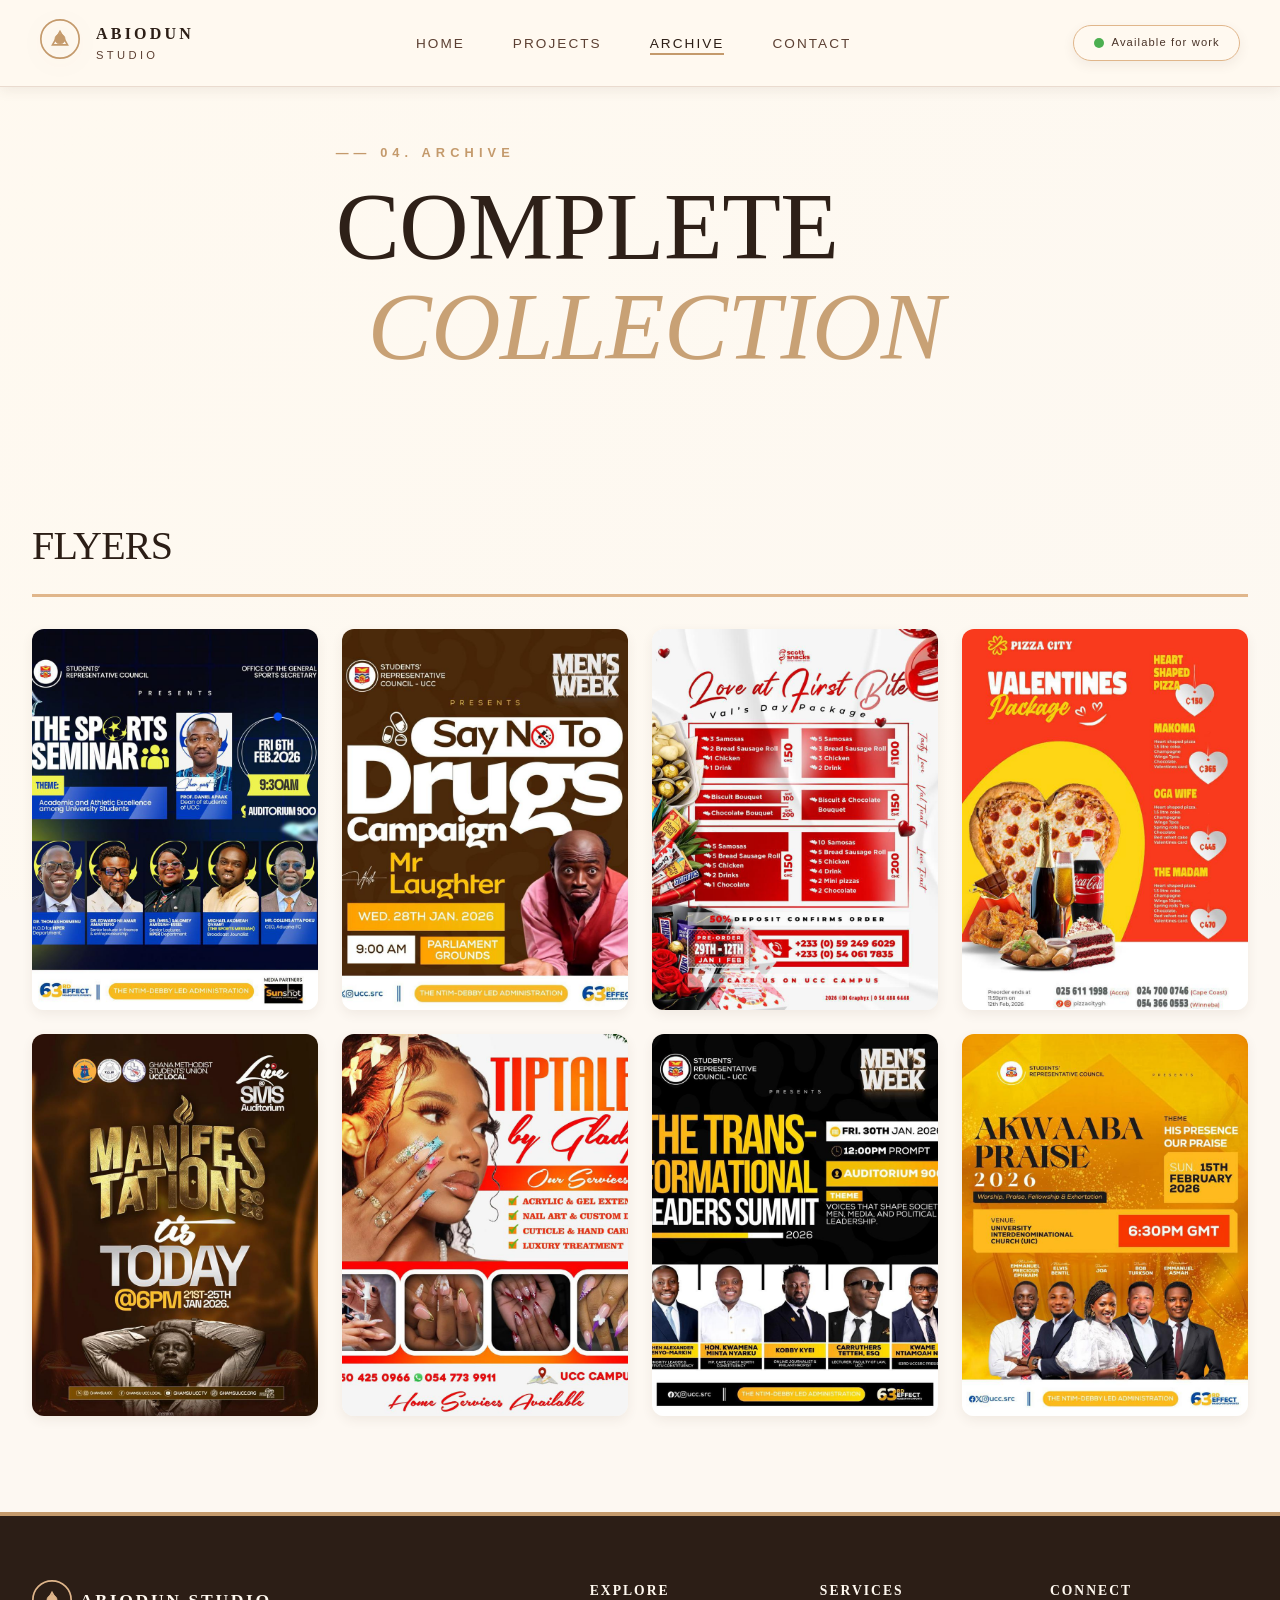
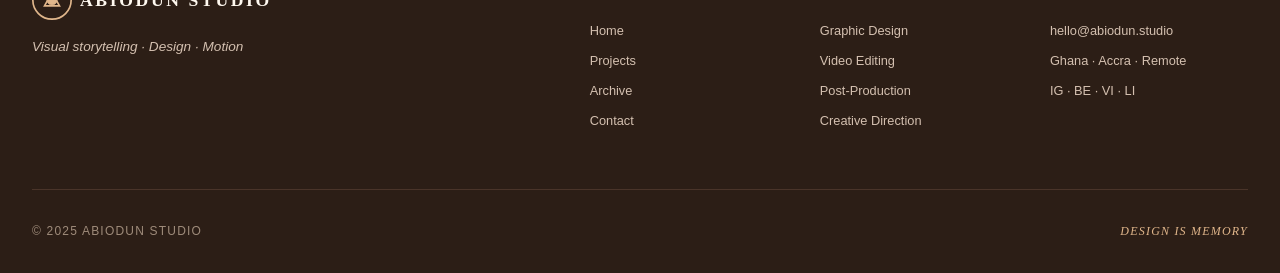
==== archive.html @ 8ac3fc6e "Initial commit" ====
<!DOCTYPE html>
<html lang="en">
<head>
    <meta charset="UTF-8">
    <meta name="viewport" content="width=device-width, initial-scale=1.0">
    <title>Abiodun Studio · Archive</title>
    <script src="https://cdnjs.cloudflare.com/ajax/libs/gsap/3.12.5/gsap.min.js"></script>
    <script src="https://cdnjs.cloudflare.com/ajax/libs/gsap/3.12.5/ScrollTrigger.min.js"></script>
    <!-- Lenis Smooth Scroll -->
    <script src="https://unpkg.com/lenis@1.1.18/dist/lenis.min.js"></script>
    <link rel="stylesheet" href="style.css">
    <link rel="stylesheet" href="archive.css">
</head>
<body>
    <!-- ========== VIDEO BACKGROUND - ARCHIVE PAGE ========== -->
    <div class="video-background">
        <video id="archiveVideo" autoplay muted loop playsinline>
            <source src="backgroun.mp4" type="video/mp4">
        </video>
        <div class="overlay"></div>
    </div>

    <!-- MODAL -->
    <div class="image-modal" id="imageModal">
        <div class="modal-overlay" id="modalOverlay"></div>
        <div class="modal-container">
            <button class="modal-close" id="modalClose">×</button>
            <button class="modal-prev" id="modalPrev">‹</button>
            <button class="modal-next" id="modalNext">›</button>
            <div class="modal-content">
                <img src="" alt="Modal view" class="modal-image" id="modalImage">
                <div class="modal-info">
                    <span class="modal-title" id="modalTitle"></span>
                    <span class="modal-category" id="modalCategory"></span>
                </div>
            </div>
        </div>
    </div>

    <!-- NAVIGATION -->
    <nav class="abiodun-nav">
        <div class="nav-container">
            <a href="index.html" class="abiodun-logo">
                <div class="logo-mark">
                    <svg width="48" height="48" viewBox="0 0 48 48" fill="none" xmlns="http://www.w3.org/2000/svg">
                        <circle cx="24" cy="24" r="23" stroke="#B8A07C" stroke-width="2"/>
                        <path d="M15 31L24 15L33 31H15Z" stroke="#B8A07C" stroke-width="2" fill="none"/>
                        <circle cx="24" cy="24" r="6" fill="#B8A07C"/>
                    </svg>
                </div>
                <div class="logo-type">
                    <span class="logo-line1">ABIODUN</span>
                    <span class="logo-line2">STUDIO</span>
                </div>
            </a>
            <ul class="nav-links">
                <li><a href="index.html">Home</a></li>
                <li><a href="projects.html">Projects</a></li>
                <li><a href="archive.html" class="active">Archive</a></li>
                <li><a href="contact.html">Contact</a></li>
            </ul>
            <div class="nav-availability">
                <span class="availability-dot"></span>
                <span class="availability-text">Available for work</span>
            </div>
        </div>
    </nav>

    <!-- HERO -->
    <section class="archive-hero">
        <div class="container">
            <div class="hero-subtitle">—— 04. ARCHIVE</div>
            <h1 class="hero-title">
                <span class="title-line">COMPLETE</span>
                <span class="title-line accent">COLLECTION</span>
            </h1>
        </div>
    </section>

    <!-- FLYERS SECTION -->
    <section class="archive-section">
        <div class="container">
            <h2 class="section-subtitle">FLYERS</h2>
            <div class="archive-grid">
                <div class="archive-item" 
                     data-src="the sport seminar.jpeg"
                     data-title="The sport seminar"
                     data-category="2025">
                    <img src="the sport seminar.jpeg" 
                         alt="The sport seminar" 
                         class="clickable-image"
                         loading="lazy">
                </div>
                <div class="archive-item" 
                     data-src="say no to drug.jpeg"
                     data-title="Say no to drug"
                     data-category="2024">
                    <img src="say no to drug.jpeg" 
                         alt="Say no to drug" 
                         class="clickable-image"
                         loading="lazy">
                </div>
                <div class="archive-item" 
                     data-src="love at first bite.jpeg"
                     data-title="Love at first bite flyer"
                     data-category="2025">
                    <img src="love at first bite.jpeg" 
                         alt="Love at first flyer" 
                         class="clickable-image"
                         loading="lazy">
                </div>
                <div class="archive-item" 
                     data-src="valentine package.jpeg"
                     data-title="Valentine package flyer"
                     data-category="2025">
                    <img src="valentine package.jpeg" 
                         alt="Valentine package flyer" 
                         class="clickable-image"
                         loading="lazy">
                </div>
                <div class="archive-item" 
                     data-src="manifestation.jpeg"
                     data-title="NEON RAIN"
                     data-category="2025">
                    <img src="manifestation.jpeg" 
                         alt="NEON RAIN" 
                         class="clickable-image"
                         loading="lazy">
                </div>
                <div class="archive-item" 
                     data-src="tiptales.jpeg"
                     data-title="Tiptales flyer"
                     data-category="2024">
                    <img src="tiptales.jpeg" 
                         alt="Tiptales flyer" 
                         class="clickable-image"
                         loading="lazy">
                </div>
                <div class="archive-item" 
                     data-src="transformational.jpeg"
                     data-title="Transformational leaders flyer"
                     data-category="2025">
                    <img src="transformational.jpeg" 
                         alt="Transformational leaders flyer" 
                         class="clickable-image"
                         loading="lazy">
                </div>
                <div class="archive-item" 
                     data-src="Akwaba-praise.jpeg"
                     data-title="Akwaba praise flyer"
                     data-category="2024">
                    <img src="Akwaba-praise.jpeg" 
                         alt="Akwaba praise flyer" 
                         class="clickable-image"
                         loading="lazy">
                </div>
            </div>
        </div>
    </section>

    <!-- FOOTER -->
    <footer>
        <div class="container">
            <div class="footer-top">
                <div class="footer-brand">
                    <div class="footer-logo">
                        <svg width="40" height="40" viewBox="0 0 48 48" fill="none" xmlns="http://www.w3.org/2000/svg">
                            <circle cx="24" cy="24" r="23" stroke="#B8A07C" stroke-width="2"/>
                            <path d="M15 31L24 15L33 31H15Z" stroke="#B8A07C" stroke-width="2" fill="none"/>
                            <circle cx="24" cy="24" r="6" fill="#B8A07C"/>
                        </svg>
                        <span>ABIODUN STUDIO</span>
                    </div>
                    <p>Visual storytelling · Design · Motion</p>
                </div>
                <div class="footer-links">
                    <div class="footer-col">
                        <h4>Explore</h4>
                        <ul>
                            <li><a href="index.html">Home</a></li>
                            <li><a href="projects.html">Projects</a></li>
                            <li><a href="archive.html">Archive</a></li>
                            <li><a href="contact.html">Contact</a></li>
                        </ul>
                    </div>
                    <div class="footer-col">
                        <h4>Services</h4>
                        <ul>
                            <li>Graphic Design</li>
                            <li>Video Editing</li>
                            <li>Post-Production</li>
                            <li>Creative Direction</li>
                        </ul>
                    </div>
                    <div class="footer-col">
                        <h4>Connect</h4>
                        <ul>
                            <li><a href="mailto:lateefabiodun76@gmail.com">hello@abiodun.studio</a></li>
                            <li>Ghana · Accra · Remote</li>
                            <li>IG · BE · VI · LI</li>
                        </ul>
                    </div>
                </div>
            </div>
            <div class="footer-bottom">
                <span>© 2025 Abiodun Studio</span>
                <span class="footer-philosophy">design is memory</span>
            </div>
        </div>
    </footer>

    <script src="main.js"></script>
    <script src="archive.js"></script>
</body>
</html>
---- style.css ----
/* ========== GLOBAL STYLES ========== */
/* Warm & Modern Color Palette - Abiodun Studio */

:root {
    /* Warm & Modern Color Palette */
    --primary: #C49A6C;
    --primary-dark: #A67B5B;
    --primary-light: #E0B68B;
    --secondary: #5C4033;
    --accent: #8B5A2B;
    --background: #FDF8F2;
    --surface: #FFFFFF;
    --espresso: #2C1E16;
    --latte: #F5E6D3;
    --mocha: #7F5A3B;
    --cream: #FFF9F0;
    
    /* Status Colors */
    --success: #4CAF50;
    --warning: #FFC107;
    --danger: #F44336;
    --info: #2196F3;
    
    /* Accent Colors */
    --vip: #FFC107;
    --vip-light: #FDE68A;
    --student: #4CAF50;
    --student-light: #A7F3D0;
    
    /* Neutral Colors */
    --white: #FFFFFF;
    --gray-50: #FDF8F2;
    --gray-100: #F5E6D3;
    --gray-200: #EADBCF;
    --gray-300: #D4C0B0;
    --gray-400: #9E8B7A;
    --gray-500: #6B4F3C;
    --gray-600: #5C4033;
    --gray-700: #4A3429;
    --gray-800: #2C1E16;
    --gray-900: #1E1510;
    
    /* Gradients */
    --gradient-primary: linear-gradient(135deg, #C49A6C 0%, #8B5A2B 100%);
    --gradient-success: linear-gradient(135deg, #4CAF50 0%, #2E7D32 100%);
    --gradient-warning: linear-gradient(135deg, #FFC107 0%, #FF8F00 100%);
    --gradient-danger: linear-gradient(135deg, #F44336 0%, #C62828 100%);
    
    /* Shadows */
    --shadow-sm: 0 4px 12px rgba(92, 64, 51, 0.08);
    --shadow-md: 0 8px 24px rgba(92, 64, 51, 0.12);
    --shadow-lg: 0 20px 40px rgba(92, 64, 51, 0.18);
    
    /* Border Radius */
    --radius-sm: 8px;
    --radius-md: 12px;
    --radius-lg: 20px;
    --radius-xl: 24px;
    --radius-full: 50px;
    
    /* Transitions */
    --transition-all: all 0.3s ease;
    
    /* Font */
    --font-sans: 'Inter', -apple-system, BlinkMacSystemFont, 'Segoe UI', sans-serif;
    --font-display: 'Playfair Display', Georgia, serif;
}

* {
    margin: 0;
    padding: 0;
    box-sizing: border-box;
}

body {
    font-family: var(--font-sans);
    background: var(--background);
    color: var(--gray-800);
    line-height: 1.6;
    overflow-x: hidden;
}

.container {
    max-width: 1400px;
    margin: 0 auto;
    padding: 0 2rem;
}

/* ========== TYPOGRAPHY ========== */
h1, h2, h3, h4, .font-display {
    font-family: var(--font-display);
    font-weight: 500;
    letter-spacing: -0.02em;
}

.section-caption {
    font-size: 0.75rem;
    letter-spacing: 0.4em;
    color: var(--primary);
    margin-bottom: 1rem;
    text-transform: uppercase;
    font-family: var(--font-sans);
    font-weight: 600;
}

.title-italics {
    font-style: italic;
    font-weight: 400;
    color: var(--primary);
}

/* ========== VIDEO BACKGROUND ========== */
.video-background {
    position: fixed;
    top: 0;
    left: 0;
    width: 100vw;
    height: 100vh;
    z-index: -2;
    overflow: hidden;
}

.video-background video {
    width: 100vw;
    height: 100vh;
    object-fit: cover;
    position: absolute;
    top: 0;
    left: 0;
    filter: brightness(0.4) saturate(1.2);
}

.overlay {
    position: absolute;
    top: 0;
    left: 0;
    width: 100%;
    height: 100%;
    background: linear-gradient(135deg, var(--cream) 0%, var(--background) 100%);
    opacity: 0.92;
    z-index: -1;
}

/* ========== MODAL ========== */
.image-modal {
    display: none;
    position: fixed;
    top: 0;
    left: 0;
    width: 100%;
    height: 100%;
    z-index: 2000;
    opacity: 0;
    transition: var(--transition-all);
}

.image-modal.active {
    display: block;
    opacity: 1;
}

.modal-overlay {
    position: absolute;
    top: 0;
    left: 0;
    width: 100%;
    height: 100%;
    background: rgba(44, 30, 22, 0.98);
    backdrop-filter: blur(8px);
    cursor: pointer;
}

.modal-container {
    position: relative;
    width: 100%;
    height: 100%;
    display: flex;
    align-items: center;
    justify-content: center;
    z-index: 2001;
}

.modal-content {
    position: relative;
    max-width: 90vw;
    max-height: 90vh;
    animation: modalZoom 0.3s ease;
}

@keyframes modalZoom {
    from { opacity: 0; transform: scale(0.95); }
    to { opacity: 1; transform: scale(1); }
}

.modal-image {
    max-width: 90vw;
    max-height: 80vh;
    object-fit: contain;
    border: 3px solid var(--cream);
    border-radius: var(--radius-md);
    box-shadow: var(--shadow-lg);
}

.modal-info {
    position: absolute;
    bottom: -60px;
    left: 0;
    right: 0;
    text-align: center;
    color: var(--white);
    background: linear-gradient(to top, rgba(44,30,22,0.9), transparent);
    padding: 1.5rem;
    border-radius: var(--radius-md);
}

.modal-title {
    display: block;
    font-size: 1.3rem;
    font-family: var(--font-display);
    margin-bottom: 0.2rem;
    color: var(--cream);
}

.modal-category {
    font-size: 0.8rem;
    opacity: 0.8;
    letter-spacing: 0.15em;
    color: var(--primary-light);
}

.modal-close {
    position: absolute;
    top: 2rem;
    right: 2rem;
    width: 50px;
    height: 50px;
    border: none;
    background: var(--primary);
    color: var(--white);
    font-size: 2rem;
    cursor: pointer;
    border-radius: var(--radius-full);
    display: flex;
    align-items: center;
    justify-content: center;
    transition: var(--transition-all);
    z-index: 2002;
    box-shadow: var(--shadow-md);
}

.modal-close:hover {
    background: var(--primary-dark);
    transform: rotate(90deg);
}

.modal-prev,
.modal-next {
    position: absolute;
    top: 50%;
    transform: translateY(-50%);
    width: 60px;
    height: 60px;
    border: none;
    background: var(--primary);
    color: var(--white);
    font-size: 2.5rem;
    cursor: pointer;
    border-radius: var(--radius-full);
    display: flex;
    align-items: center;
    justify-content: center;
    transition: var(--transition-all);
    z-index: 2002;
    box-shadow: var(--shadow-md);
}

.modal-prev { left: 2rem; }
.modal-next { right: 2rem; }

.modal-prev:hover,
.modal-next:hover {
    background: var(--primary-dark);
    transform: translateY(-50%) scale(1.1);
}

.clickable-image {
    cursor: pointer;
    transition: var(--transition-all);
}

.clickable-image:hover {
    filter: brightness(0.95);
    transform: scale(1.02);
}

/* ========== NAVIGATION ========== */
.abiodun-nav {
    position: fixed;
    top: 0;
    left: 0;
    width: 100%;
    padding: 1.2rem 2.5rem;
    z-index: 1000;
    background: rgba(255, 249, 240, 0.95);
    backdrop-filter: blur(12px);
    border-bottom: 1px solid var(--gray-200);
    box-shadow: var(--shadow-sm);
}

.nav-container {
    max-width: 1400px;
    margin: 0 auto;
    display: flex;
    justify-content: space-between;
    align-items: center;
}

.abiodun-logo {
    display: flex;
    align-items: center;
    gap: 1rem;
    text-decoration: none;
}

.logo-mark svg {
    width: 40px;
    height: 40px;
    filter: drop-shadow(var(--shadow-sm));
}

.logo-mark svg circle {
    stroke: var(--primary);
}

.logo-mark svg path {
    stroke: var(--primary);
}

.logo-mark svg circle:last-child {
    fill: var(--primary);
}

.logo-type {
    display: flex;
    flex-direction: column;
}

.logo-line1 {
    font-size: 1rem;
    font-weight: 600;
    letter-spacing: 0.2em;
    color: var(--gray-800);
    font-family: var(--font-display);
}

.logo-line2 {
    font-size: 0.7rem;
    font-weight: 400;
    letter-spacing: 0.3em;
    color: var(--gray-600);
}

.nav-links {
    display: flex;
    gap: 3rem;
    list-style: none;
}

.nav-links a {
    text-decoration: none;
    color: var(--gray-600);
    font-size: 0.85rem;
    letter-spacing: 0.15em;
    text-transform: uppercase;
    font-weight: 500;
    position: relative;
    transition: var(--transition-all);
}

.nav-links a::after {
    content: '';
    position: absolute;
    bottom: -4px;
    left: 0;
    width: 0;
    height: 2px;
    background: var(--primary);
    transition: width 0.3s ease;
}

.nav-links a:hover::after,
.nav-links a.active::after {
    width: 100%;
}

.nav-links a:hover,
.nav-links a.active {
    color: var(--gray-800);
}

.nav-availability {
    display: flex;
    align-items: center;
    gap: 0.5rem;
    background: var(--cream);
    padding: 0.5rem 1.2rem;
    border-radius: var(--radius-full);
    border: 1px solid var(--primary-light);
    box-shadow: var(--shadow-sm);
}

.availability-dot {
    width: 10px;
    height: 10px;
    background: var(--success);
    border-radius: 50%;
    animation: pulse 2s infinite;
}

@keyframes pulse {
    0% { opacity: 1; transform: scale(1); }
    50% { opacity: 0.6; transform: scale(1.2); }
    100% { opacity: 1; transform: scale(1); }
}

.availability-text {
    font-size: 0.7rem;
    letter-spacing: 0.1em;
    color: var(--gray-700);
    font-weight: 500;
}

/* ========== BUTTONS ========== */
.btn-primary {
    padding: 0.9rem 2.2rem;
    background: var(--gradient-primary);
    color: var(--white);
    text-decoration: none;
    font-size: 0.8rem;
    letter-spacing: 0.15em;
    text-transform: uppercase;
    border: none;
    transition: var(--transition-all);
    display: inline-block;
    cursor: pointer;
    border-radius: var(--radius-full);
    box-shadow: var(--shadow-md);
    font-weight: 600;
}

.btn-primary:hover {
    transform: translateY(-2px);
    box-shadow: var(--shadow-lg);
    background: linear-gradient(135deg, var(--primary-dark) 0%, var(--accent) 100%);
}

.btn-outline {
    padding: 0.9rem 2.2rem;
    background: transparent;
    color: var(--gray-700);
    text-decoration: none;
    font-size: 0.8rem;
    letter-spacing: 0.15em;
    text-transform: uppercase;
    border: 2px solid var(--primary);
    transition: var(--transition-all);
    display: inline-block;
    border-radius: var(--radius-full);
    font-weight: 600;
}

.btn-outline:hover {
    background: var(--primary);
    color: var(--white);
    transform: translateY(-2px);
    box-shadow: var(--shadow-md);
}

/* ========== FOOTER ========== */
footer {
    background: var(--gray-800);
    color: var(--cream);
    padding: 4rem 0 2rem;
    border-top: 4px solid var(--primary);
}

.footer-top {
    display: grid;
    grid-template-columns: 1.5fr 2fr;
    gap: 4rem;
    padding-bottom: 3rem;
    border-bottom: 1px solid var(--gray-700);
}

.footer-brand .footer-logo {
    display: flex;
    align-items: center;
    gap: 0.5rem;
    margin-bottom: 1rem;
}

.footer-brand svg {
    width: 40px;
    height: 40px;
}

.footer-brand svg circle {
    stroke: var(--primary-light);
}

.footer-brand svg path {
    stroke: var(--primary-light);
}

.footer-brand svg circle:last-child {
    fill: var(--primary-light);
}

.footer-brand span {
    font-size: 1.1rem;
    font-weight: 600;
    letter-spacing: 0.15em;
    color: var(--cream);
    font-family: var(--font-display);
}

.footer-brand p {
    color: var(--gray-300);
    font-size: 0.85rem;
    font-style: italic;
}

.footer-links {
    display: grid;
    grid-template-columns: repeat(3, 1fr);
    gap: 2rem;
}

.footer-col h4 {
    font-size: 0.85rem;
    font-weight: 600;
    letter-spacing: 0.15em;
    text-transform: uppercase;
    margin-bottom: 1.2rem;
    color: var(--cream);
    font-family: var(--font-display);
}

.footer-col ul {
    list-style: none;
}

.footer-col li {
    margin-bottom: 0.6rem;
    font-size: 0.8rem;
    color: var(--gray-300);
}

.footer-col a {
    text-decoration: none;
    color: var(--gray-300);
    transition: var(--transition-all);
}

.footer-col a:hover {
    color: var(--primary-light);
    padding-left: 5px;
}

.footer-bottom {
    margin-top: 2rem;
    display: flex;
    justify-content: space-between;
    align-items: center;
    font-size: 0.75rem;
    color: var(--gray-400);
    text-transform: uppercase;
    letter-spacing: 0.1em;
}

.footer-philosophy {
    color: var(--primary-light);
    font-family: var(--font-display);
    font-style: italic;
}

/* ========== RESPONSIVE ========== */
@media (max-width: 900px) {
    .nav-links { display: none; }
    .footer-top { grid-template-columns: 1fr; gap: 2rem; }
    .footer-links { grid-template-columns: 1fr 1fr; }
    .modal-prev, .modal-next { width: 40px; height: 40px; font-size: 2rem; }
}

@media (max-width: 600px) {
    .container { padding: 0 1.5rem; }
    .footer-links { grid-template-columns: 1fr; }
    .footer-bottom { flex-direction: column; gap: 0.5rem; text-align: center; }
    .nav-availability { display: none; }
    .modal-close { top: 1rem; right: 1rem; width: 40px; height: 40px; }
    .modal-prev { left: 0.5rem; }
    .modal-next { right: 0.5rem; }
}
---- archive.css ----
/* ========== ARCHIVE PAGE STYLES ========== */
.archive-hero {
    min-height: 50vh;
    display: flex;
    align-items: center;
    padding: 8rem 0 4rem;
}

.hero-subtitle {
    font-size: 0.8rem;
    letter-spacing: 0.4em;
    color: var(--primary);
    margin-bottom: 1rem;
    text-transform: uppercase;
    font-weight: 600;
}

.title-line {
    display: block;
    font-size: 6rem;
    font-weight: 500;
    font-family: var(--font-display);
    line-height: 1;
    color: var(--gray-800);
}

.title-line.accent {
    color: var(--primary);
    font-style: italic;
    margin-left: 2rem;
}

.archive-section {
    padding: 4rem 0 6rem;
}

.section-subtitle {
    font-size: 2.5rem;
    font-weight: 500;
    font-family: var(--font-display);
    margin-bottom: 2rem;
    padding-bottom: 1rem;
    border-bottom: 3px solid var(--primary-light);
    color: var(--gray-800);
}

.archive-grid {
    display: grid;
    grid-template-columns: repeat(4, 1fr);
    gap: 1.5rem;
}

.archive-item {
    position: relative;
    overflow: hidden;
    cursor: pointer;
    border-radius: var(--radius-md);
    aspect-ratio: 3/4;
    box-shadow: var(--shadow-sm);
    transition: var(--transition-all);
}

.archive-item img {
    width: 100%;
    height: 100%;
    object-fit: cover;
    transition: transform 0.6s ease;
}

.archive-item:hover {
    box-shadow: var(--shadow-lg);
    transform: translateY(-5px);
}

.archive-item:hover img {
    transform: scale(1.05);
}

/* Responsive */
@media (max-width: 900px) {
    .title-line { font-size: 4rem; }
    .archive-grid { grid-template-columns: repeat(2, 1fr); }
}

@media (max-width: 600px) {
    .title-line { font-size: 3rem; }
    .archive-grid { grid-template-columns: 1fr; }
    .section-subtitle { font-size: 2rem; }
}
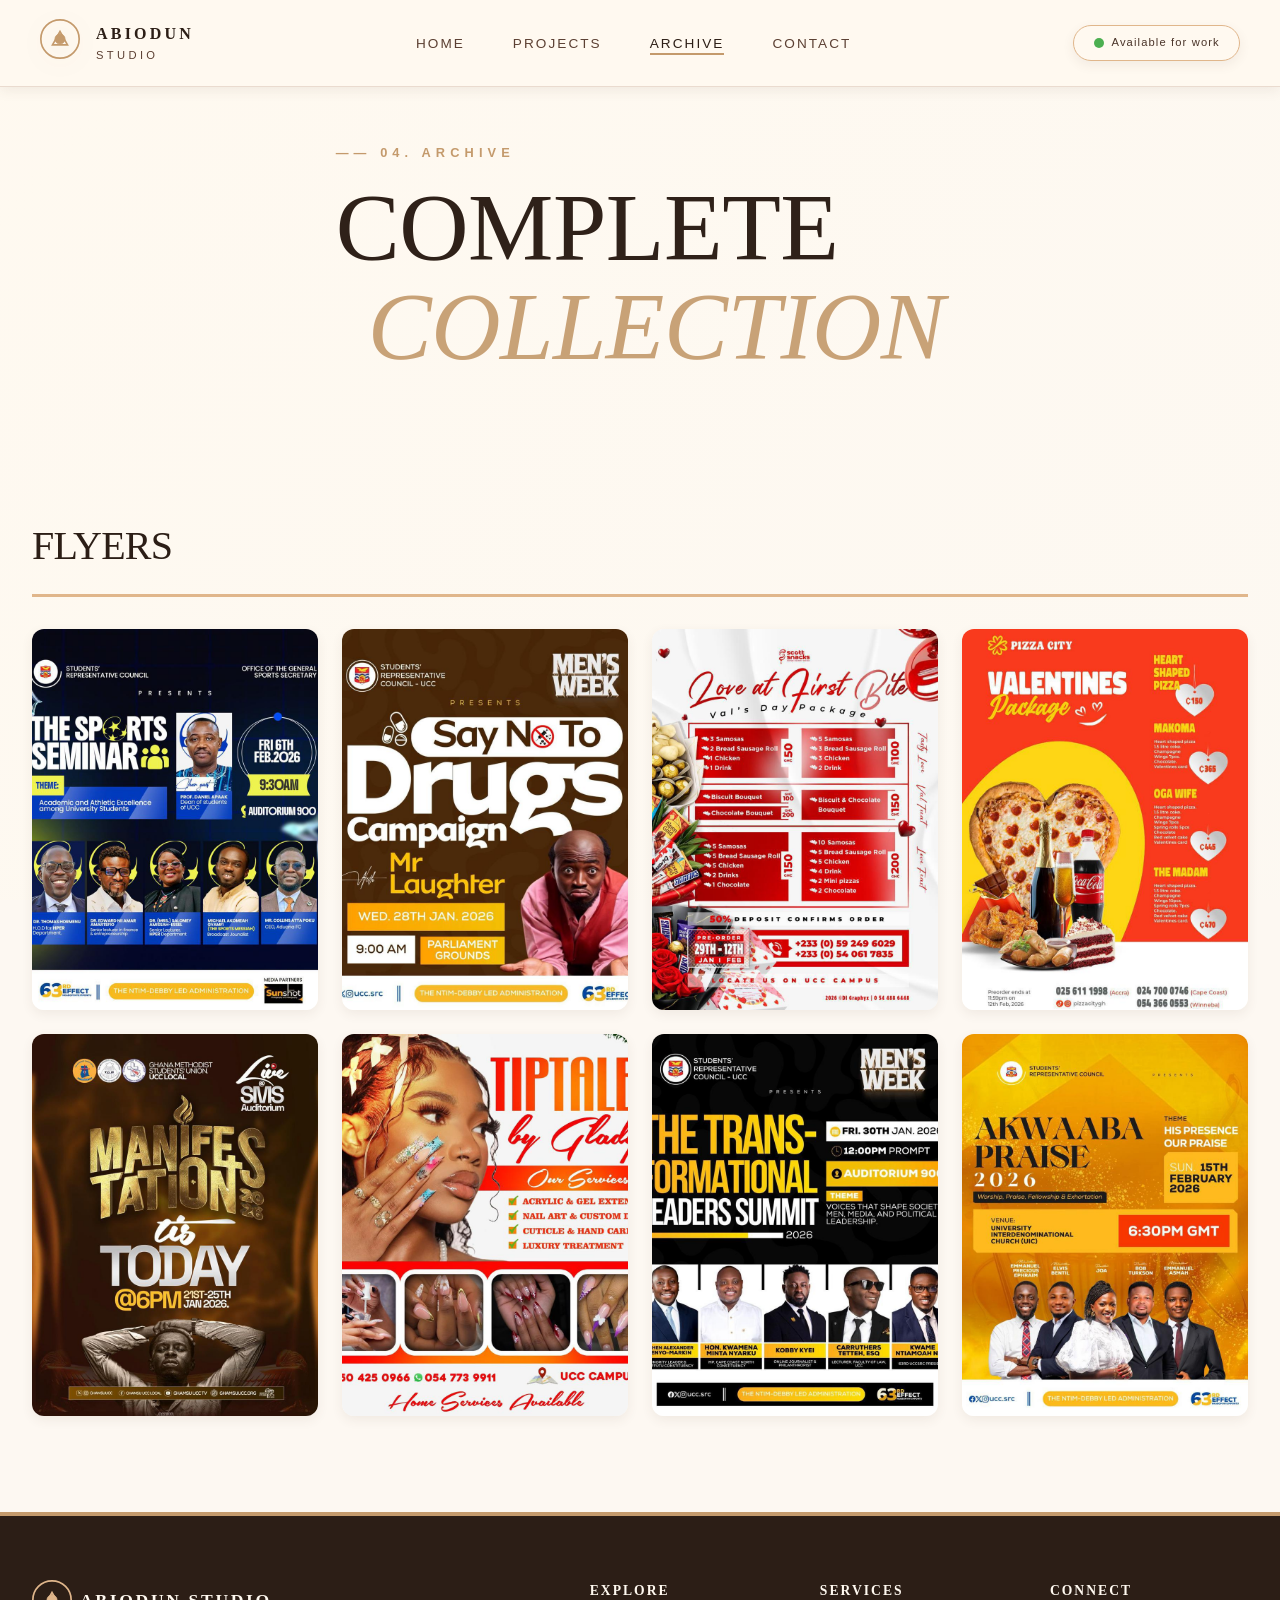
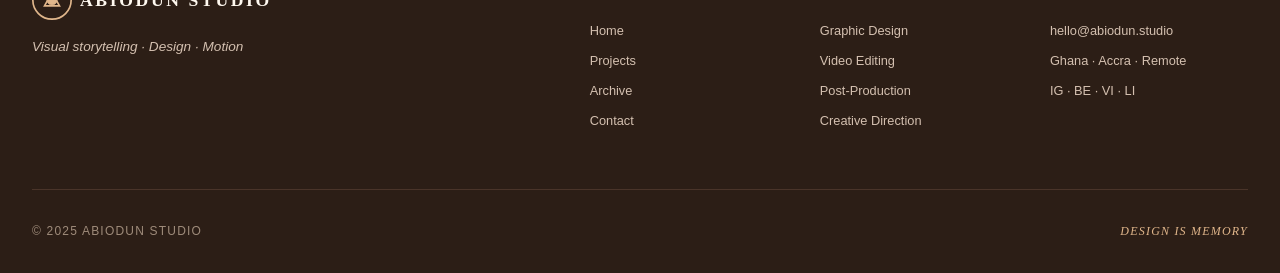
==== commit c15cd992: "updated the humburger button to make it responsive" ====
--- a/archive.html
+++ b/archive.html
@@ -39,31 +39,40 @@
 
     <!-- NAVIGATION -->
     <nav class="abiodun-nav">
-        <div class="nav-container">
-            <a href="index.html" class="abiodun-logo">
-                <div class="logo-mark">
-                    <svg width="48" height="48" viewBox="0 0 48 48" fill="none" xmlns="http://www.w3.org/2000/svg">
-                        <circle cx="24" cy="24" r="23" stroke="#B8A07C" stroke-width="2"/>
-                        <path d="M15 31L24 15L33 31H15Z" stroke="#B8A07C" stroke-width="2" fill="none"/>
-                        <circle cx="24" cy="24" r="6" fill="#B8A07C"/>
-                    </svg>
-                </div>
-                <div class="logo-type">
-                    <span class="logo-line1">ABIODUN</span>
-                    <span class="logo-line2">STUDIO</span>
-                </div>
-            </a>
-            <ul class="nav-links">
-                <li><a href="index.html">Home</a></li>
-                <li><a href="projects.html">Projects</a></li>
-                <li><a href="archive.html" class="active">Archive</a></li>
-                <li><a href="contact.html">Contact</a></li>
-            </ul>
-            <div class="nav-availability">
-                <span class="availability-dot"></span>
-                <span class="availability-text">Available for work</span>
-            </div>
-        </div>
+       <div class="nav-container">
+    <a href="index.html" class="abiodun-logo">
+        <div class="logo-mark">
+            <svg width="48" height="48" viewBox="0 0 48 48" fill="none" xmlns="http://www.w3.org/2000/svg">
+                <circle cx="24" cy="24" r="23" stroke="#B8A07C" stroke-width="2"/>
+                <path d="M15 31L24 15L33 31H15Z" stroke="#B8A07C" stroke-width="2" fill="none"/>
+                <circle cx="24" cy="24" r="6" fill="#B8A07C"/>
+            </svg>
+        </div>
+        <div class="logo-type">
+            <span class="logo-line1">ABIODUN</span>
+            <span class="logo-line2">STUDIO</span>
+        </div>
+    </a>
+    
+    <!-- Hamburger Menu Button -->
+    <button class="mobile-menu-toggle" id="mobileMenuToggle" aria-label="Toggle menu">
+        <span></span>
+        <span></span>
+        <span></span>
+    </button>
+    
+    <ul class="nav-links" id="navLinks">
+        <li><a href="index.html">Home</a></li>
+        <li><a href="projects.html">Projects</a></li>
+        <li><a href="archive.html" class="active">Archive</a></li>
+        <li><a href="contact.html">Contact</a></li>
+    </ul>
+    
+    <div class="nav-availability">
+        <span class="availability-dot"></span>
+        <span class="availability-text">Available for work</span>
+    </div>
+</div>
     </nav>
 
     <!-- HERO -->
--- a/style.css
+++ b/style.css
@@ -60,6 +60,7 @@
     
     /* Transitions */
     --transition-all: all 0.3s ease;
+    --transition-fast: all 0.2s ease;
     
     /* Font */
     --font-sans: 'Inter', -apple-system, BlinkMacSystemFont, 'Segoe UI', sans-serif;
@@ -313,6 +314,7 @@
     display: flex;
     justify-content: space-between;
     align-items: center;
+    position: relative;
 }
 
 .abiodun-logo {
@@ -428,6 +430,47 @@
     letter-spacing: 0.1em;
     color: var(--gray-700);
     font-weight: 500;
+}
+
+/* ========== MOBILE NAVIGATION STYLES ========== */
+
+/* Mobile menu toggle button */
+.mobile-menu-toggle {
+    display: none;
+    background: none;
+    border: none;
+    width: 40px;
+    height: 40px;
+    position: relative;
+    cursor: pointer;
+    z-index: 1001;
+    outline: none;
+    margin-left: auto; /* Pushes button to the right */
+}
+
+.mobile-menu-toggle span {
+    display: block;
+    width: 24px;
+    height: 2px;
+    background: var(--primary);
+    margin: 5px auto;
+    transition: var(--transition-all);
+    border-radius: 2px;
+}
+
+/* Mobile menu open state */
+.mobile-menu-toggle.open span:nth-child(1) {
+    transform: rotate(45deg) translate(5px, 5px);
+    background: var(--primary-dark);
+}
+
+.mobile-menu-toggle.open span:nth-child(2) {
+    opacity: 0;
+}
+
+.mobile-menu-toggle.open span:nth-child(3) {
+    transform: rotate(-45deg) translate(7px, -7px);
+    background: var(--primary-dark);
 }
 
 /* ========== BUTTONS ========== */
@@ -586,18 +629,125 @@
 
 /* ========== RESPONSIVE ========== */
 @media (max-width: 900px) {
-    .nav-links { display: none; }
     .footer-top { grid-template-columns: 1fr; gap: 2rem; }
     .footer-links { grid-template-columns: 1fr 1fr; }
     .modal-prev, .modal-next { width: 40px; height: 40px; font-size: 2rem; }
 }
 
+@media (max-width: 768px) {
+    .container {
+        padding: 0 1.5rem;
+    }
+
+    .abiodun-nav {
+        padding: 1rem 1.5rem;
+    }
+
+    .nav-container {
+        display: flex;
+        justify-content: space-between;
+        align-items: center;
+    }
+
+    .mobile-menu-toggle {
+        display: block;
+        margin-left: auto; /* Pushes hamburger to the right */
+        margin-right: 0;
+    }
+
+    .nav-links {
+        display: flex;
+        position: fixed;
+        top: 0;
+        right: -100%;
+        width: 80%;
+        max-width: 350px;
+        height: 100vh;
+        background: var(--gray-800);
+        backdrop-filter: blur(20px);
+        flex-direction: column;
+        justify-content: center;
+        align-items: center;
+        gap: 2rem;
+        transition: right 0.4s cubic-bezier(0.16, 1, 0.3, 1);
+        z-index: 1000;
+        padding: 3rem;
+        margin: 0;
+        list-style: none;
+        box-shadow: var(--shadow-lg);
+        border-left: 2px solid var(--primary);
+    }
+
+    .nav-links.active {
+        right: 0;
+    }
+
+    .nav-links li {
+        opacity: 0;
+        transform: translateX(30px);
+        transition: all 0.3s ease;
+    }
+
+    .nav-links.active li {
+        opacity: 1;
+        transform: translateX(0);
+    }
+
+    .nav-links li:nth-child(1) { transition-delay: 0.1s; }
+    .nav-links li:nth-child(2) { transition-delay: 0.2s; }
+    .nav-links li:nth-child(3) { transition-delay: 0.3s; }
+    .nav-links li:nth-child(4) { transition-delay: 0.4s; }
+
+    .nav-links a {
+        font-size: 1.5rem;
+        color: var(--cream);
+        font-weight: 300;
+        text-decoration: none;
+    }
+
+    .nav-links a::after {
+        background: var(--primary-light);
+    }
+
+    .nav-links a:hover,
+    .nav-links a.active {
+        color: var(--primary-light);
+    }
+
+    .nav-availability {
+        display: flex;
+        margin-left: 0;
+        margin-right: 1rem;
+    }
+
+    .nav-availability .availability-text {
+        display: none;
+    }
+
+    .nav-availability .availability-dot {
+        margin-right: 0;
+    }
+
+    .abiodun-logo {
+        margin-right: auto;
+    }
+}
+
 @media (max-width: 600px) {
-    .container { padding: 0 1.5rem; }
     .footer-links { grid-template-columns: 1fr; }
     .footer-bottom { flex-direction: column; gap: 0.5rem; text-align: center; }
-    .nav-availability { display: none; }
     .modal-close { top: 1rem; right: 1rem; width: 40px; height: 40px; }
     .modal-prev { left: 0.5rem; }
     .modal-next { right: 0.5rem; }
+}
+
+@media (max-width: 480px) {
+    .nav-links {
+        width: 100%;
+        max-width: none;
+    }
+
+    .nav-links a {
+        font-size: 1.8rem;
+    }
 }
